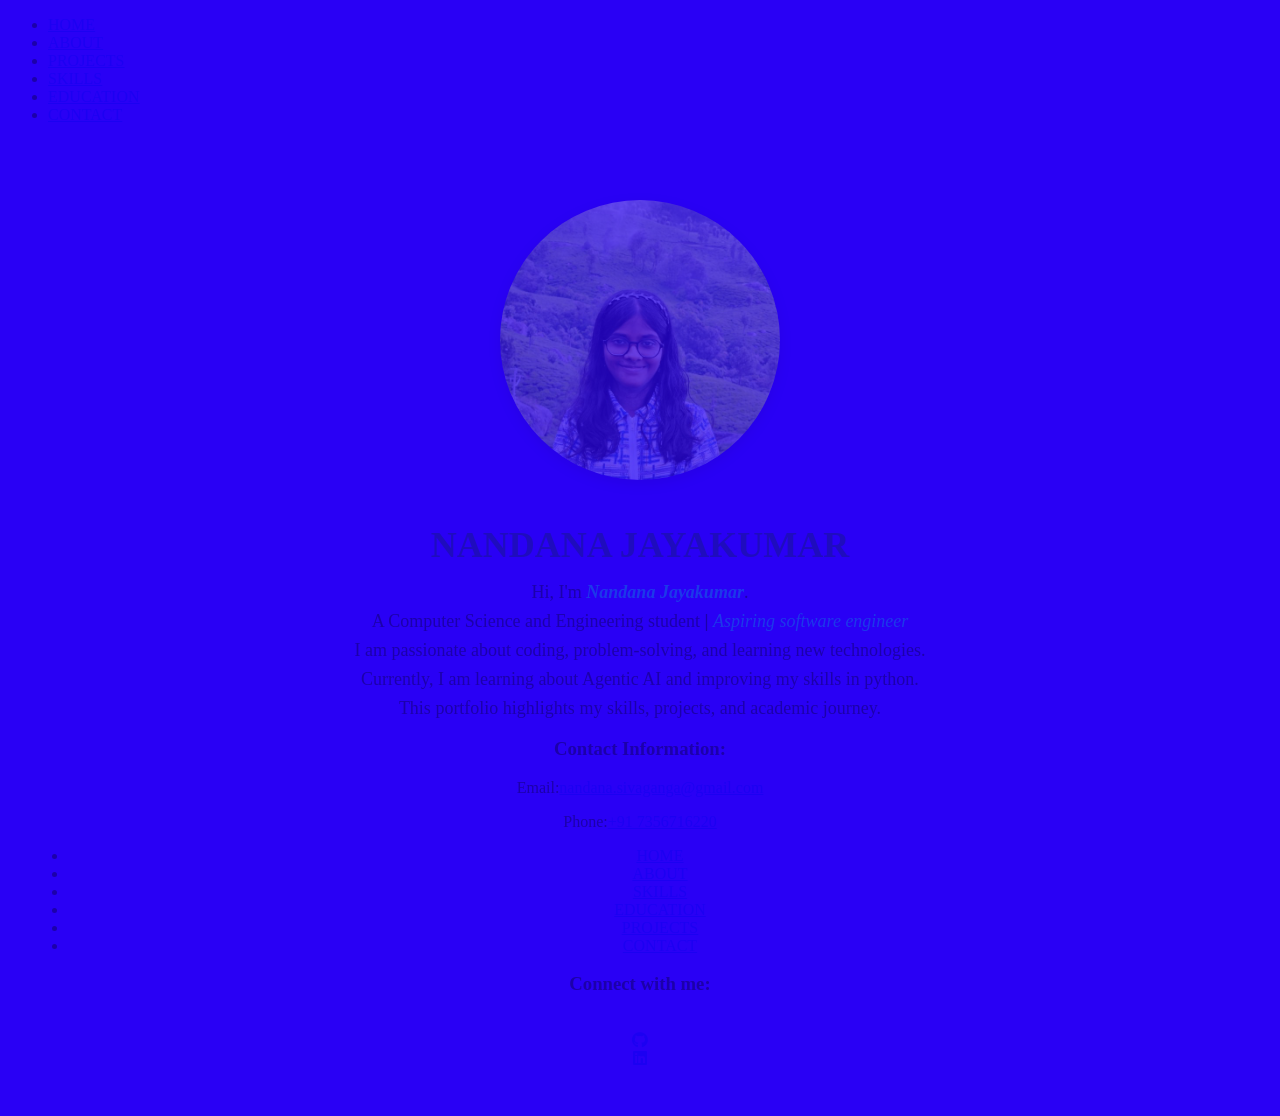
==== index.html @ 754a13fc "Add files via upload" ====
<!DOCTYPE html>
<html lang="en">
<head>
    <meta charset="UTF-8">
    <meta name="viewport" content="width=device-width, initial-scale=1.0">
    <title>PORTFOLIO</title>
    <link rel="stylesheet" href="mainindex.css">
    <link rel="stylesheet" href="https://cdnjs.cloudflare.com/ajax/libs/font-awesome/6.5.0/css/all.min.css">
    <link rel="stylesheet" href="main.css">
</head>
<body>
    <nav id="nav-bar">
        <ul id="navlist">
            <li><a href="index.html">HOME</a></li>
            <li><a href="about.html">ABOUT</a></li>
            <li><a href="project.html">PROJECTS</a></li>
            <li><a href="skills.html">SKILLS</a></li>
            <li><a href="edu.html">EDUCATION</a></li>
            <li><a href="contact.html">CONTACT</a></li>
        </ul>
    </nav>
    <div class="content1">
        <div class="intro">
            <div class="content2">
        <img src="images/biopic.png" alt="Nandana's Photo">
    </div>
    <div>
        <h1>NANDANA JAYAKUMAR</h1>
            <p>Hi, I'm <span id="s1">Nandana Jayakumar</span>.</p>
            <p>A Computer Science and Engineering student <b>|</b> <span>Aspiring software engineer</span></p>
            <p>I am passionate about coding, problem-solving, and learning new technologies. </p>
            <p>Currently, I am learning about Agentic AI and improving my skills in python.</p>
            <p>This portfolio highlights my skills, projects, and academic journey.</p>
        </div>
    </div>
     <footer>
        <div class="footer-content">
            <div class="footer-contact">
                <h3>Contact Information:</h3>
                <p>Email:<a href="mailto:nandana.sivaganga@gmail.com">nandana.sivaganga@gmail.com</a></p>
                <p>Phone:<a href="tel:+917356716220">+91 7356716220</a></p>
            </div>
            <div class="footer-nav">
                <ul id="footer-ul">
                    <li><a href="index.html">HOME</a></li>
                    <li><a href="about.html">ABOUT</a></li>
                    <li><a href="skills.html">SKILLS</a></li>
                    <li><a href="edu.html">EDUCATION</a></li>
                    <li><a href="project.html">PROJECTS</a></li>
                    <li><a href="contact.html">CONTACT</a></li>
                </ul>
            </div>
            <div class="footer-social">
                <h3>Connect with me:</h3>
                <br>
                <a href="https://github.com/Nand-J1" target="_blank"><i class="fa-brands fa-github"></i></a>
                <br>
                <a href="https://www.linkedin.com/in/nandana-jayakumar-baba163a3/"><i class="fa-brands fa-linkedin"></i></a>
            </div>

        </div>
    </footer>
</body>
</html>
---- mainindex.css ----
body{
    font-family: 'Times New Roman', Times, serif;
    background-color: #2900F5;
    opacity:0.3;
}
#navlist{
    
}
---- main.css ----
.content1 {
  text-align: center;
  padding: 40px 20px;
}

.intro h1 {
  font-size: 36px;
  color: #0a2a43;
  margin-bottom: 16px;
}

.intro p {
  font-size: 18px;
  margin: 8px 0;
}
#s1{
  font-weight:bold;
  font-style:none;
  font-family: 'Times New Roman', Times, serif;
}
.intro span {
  color: #00bcd4; 
  font-style: italic;
}

.content2 {
  display: flex;
  justify-content: center;
  padding: 20px;
}

.content2 img {
  width: 280px;
  height: auto;
  border-radius: 50%; 
  box-shadow: 0 4px 12px rgba(0,0,0,0.2); 
  transition: transform 0.3s ease;
}

.content2 img:hover {
  transform: scale(1.05); 
}
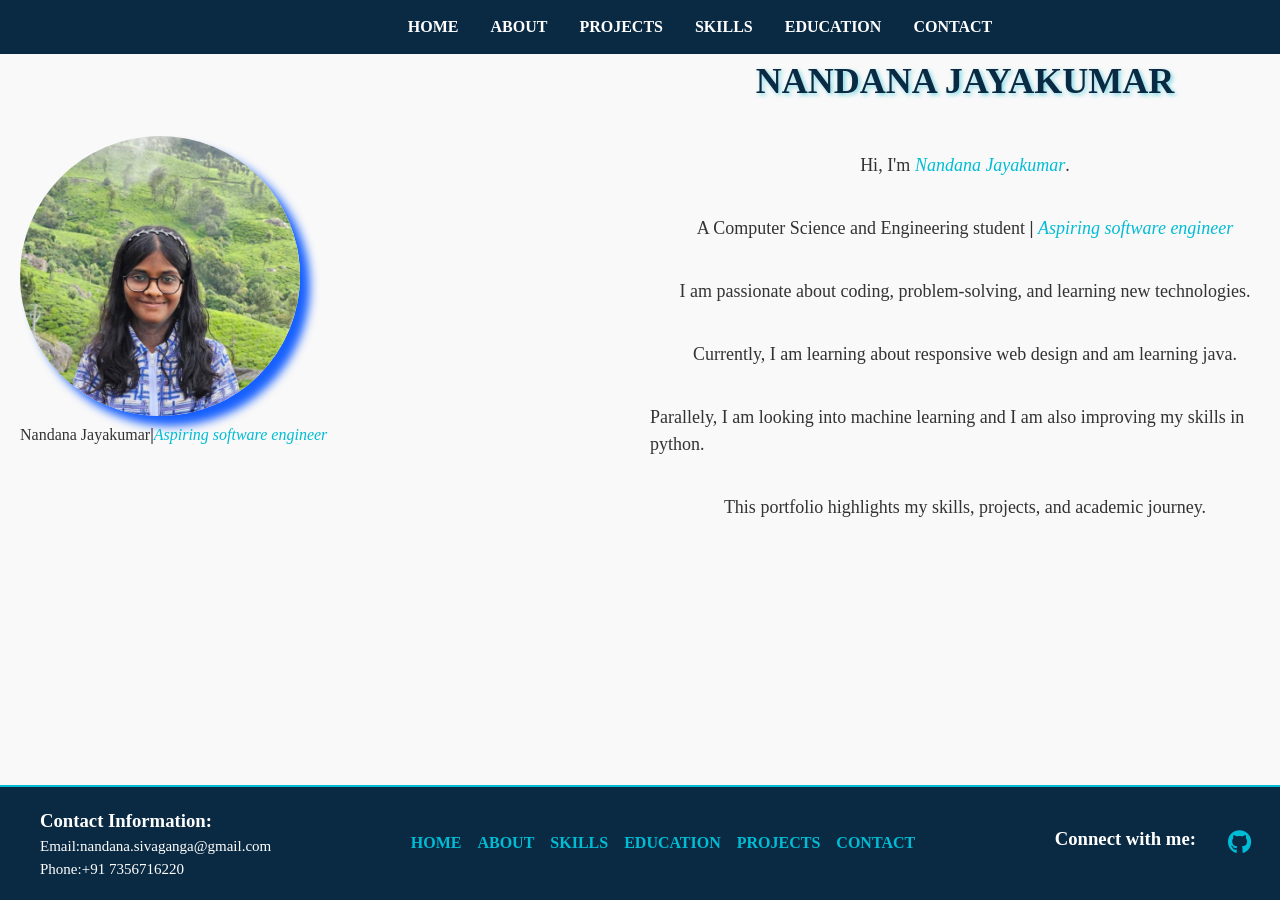
==== commit 195d67d6: "Add files via upload" ====
--- a/index.html
+++ b/index.html
@@ -4,7 +4,8 @@
     <meta charset="UTF-8">
     <meta name="viewport" content="width=device-width, initial-scale=1.0">
     <title>PORTFOLIO</title>
-    <link rel="stylesheet" href="mainindex.css">
+   
+    <link rel="stylesheet" href="index.css">
     <link rel="stylesheet" href="https://cdnjs.cloudflare.com/ajax/libs/font-awesome/6.5.0/css/all.min.css">
     <link rel="stylesheet" href="main.css">
 </head>
@@ -19,20 +20,26 @@
             <li><a href="contact.html">CONTACT</a></li>
         </ul>
     </nav>
-    <div class="content1">
-        <div class="intro">
-            <div class="content2">
-        <img src="images/biopic.png" alt="Nandana's Photo">
+    <main>
+        <div class="intro-main">
+            <div class="intro">
+                <div class="pic">
+                    <figure>
+                        <img src="images/biopic.png" alt="Nandana's Photo">
+                    <figcaption class="portfoliotext" id="portfolio-caption">Nandana Jayakumar<b>|</b><span>Aspiring software engineer</span></figcaption>
+                </figure>
+            </div>
+            <div class="intro" id="intro-text">
+                <h1>NANDANA JAYAKUMAR</h1>
+                <p>Hi, I'm <span id="sp-name">Nandana Jayakumar</span>.</p>
+                <p>A Computer Science and Engineering student <b>|</b> <span>Aspiring software engineer</span></p>
+                <p>I am passionate about coding, problem-solving, and learning new technologies. </p>
+                <p>Currently, I am learning about responsive web design and am learning java.</p>
+                 <p> Parallely, I am looking into machine learning and I am also improving my skills in python.</p>
+                <p>This portfolio highlights my skills, projects, and academic journey.</p>
+            </div>
     </div>
-    <div>
-        <h1>NANDANA JAYAKUMAR</h1>
-            <p>Hi, I'm <span id="s1">Nandana Jayakumar</span>.</p>
-            <p>A Computer Science and Engineering student <b>|</b> <span>Aspiring software engineer</span></p>
-            <p>I am passionate about coding, problem-solving, and learning new technologies. </p>
-            <p>Currently, I am learning about Agentic AI and improving my skills in python.</p>
-            <p>This portfolio highlights my skills, projects, and academic journey.</p>
-        </div>
-    </div>
+    </main>
      <footer>
         <div class="footer-content">
             <div class="footer-contact">
@@ -56,6 +63,7 @@
                 <a href="https://github.com/Nand-J1" target="_blank"><i class="fa-brands fa-github"></i></a>
                 <br>
                 <a href="https://www.linkedin.com/in/nandana-jayakumar-baba163a3/"><i class="fa-brands fa-linkedin"></i></a>
+                <br>
             </div>
 
         </div>
--- a/index.css
+++ b/index.css
@@ -0,0 +1,137 @@
+/*Common styling for navigation and footer*/
+*{
+    margin:0;
+    padding:0;
+}
+body{
+    font-family:'Times New Roman', Times, serif;
+    background-color:#f9f9f9;   
+    color:#333;
+    line-height:1.5;
+}
+html, body {
+  height: 100%;
+  display: flex;
+  flex-direction: column;
+}
+
+#nav-bar{
+    display: flex;
+    justify-content: space-evenly;
+    background-color: #0a2a43;
+    align-items: center;
+    padding: 15px 60px;
+    width: 100%;
+}
+#navlist{
+  list-style: none;
+  display: flex;
+  justify-content: right;
+  gap: 32px;
+
+}
+#navlist li a {
+  color: #fff;
+  text-decoration: none;
+  font-weight: bold;
+  transition: color 0.3s ease;
+}
+
+#navlist li a:hover {
+  color: #00bcd4;
+  transform: translateY(-6 px);
+}
+h1, h2 {
+  color: #0a2a43;
+  margin-bottom: 16px;
+}
+section {
+  padding:54px 32px;
+  max-width: 1000px;
+  margin: 0 auto;
+}
+main{flex:1;}
+
+footer {
+  background-color: #0a2a43; 
+  color: #fff;
+  padding: 20px 40px;
+  width:100%;
+  margin:auto;
+  border-top: 2px solid #00bcd4;
+}
+.footer-content {
+  display: flex;
+  justify-content: space-between;
+  align-items: center;
+  text-wrap: wrap;
+}
+.footer-contact p,.footer-contact a {
+  color: #fff;
+  text-decoration: none;
+  font-size: 15px;
+  
+}
+.footer-nav ul {
+  list-style: none;
+  display: flex;
+  gap: 16px;
+}
+
+.footer-nav ul li a {
+  color: #00bcd4; 
+  text-decoration: none;
+  font-weight: bold;
+}
+
+.footer-nav ul li a:hover {
+  color: #fff;
+}
+
+.footer-social {
+  display: flex;
+  gap: 16px;
+}
+
+.footer-social a {
+  color: #00bcd4;
+  font-size: 1.5rem;
+  transition: color 0.3s ease;
+}
+.footer-social a:hover {
+  color: #fff;
+}
+button, .btn {
+  background-color: #00bcd4;
+  color: #fff;
+  border: none;
+  padding: 0.7rem 1.2rem;
+  border-radius: 5px;
+  cursor: pointer;
+  transition: background 0.3s ease;
+}
+
+button:hover, .btn:hover {
+  background-color: #008c9e;
+}
+
+@media only screen and (max-width: 767px) {
+  nav ul {
+    flex-direction: column;
+    gap:8px;
+  }
+
+  section {
+    padding: 32px 16px;
+  }
+  .footer-content {
+    flex-direction: column;
+    text-align: center;
+    gap: 16px;
+  }
+
+  .footer-nav ul {
+    flex-direction: column;
+    gap:8px;
+  }
+}
--- a/main.css
+++ b/main.css
@@ -2,11 +2,12 @@
   text-align: center;
   padding: 40px 20px;
 }
-
 .intro h1 {
   font-size: 36px;
   color: #0a2a43;
   margin-bottom: 16px;
+  text-align:center;
+  text-shadow: 2px 2px 4px rgba(0, 188, 212, 0.5);
 }
 
 .intro p {
@@ -23,21 +24,45 @@
   font-style: italic;
 }
 
-.content2 {
+.pic{
   display: flex;
+  flex-direction: column;
   justify-content: center;
   padding: 20px;
 }
 
-.content2 img {
+.pic img {
   width: 280px;
   height: auto;
   border-radius: 50%; 
-  box-shadow: 0 4px 12px rgba(0,0,0,0.2); 
+  box-shadow: 10px 10px 10px rgba(9, 87, 255, 0.945); 
   transition: transform 0.3s ease;
 }
 
-.content2 img:hover {
+.pic img:hover {
   transform: scale(1.05); 
 }
+#intro-text{
+  justify-content: right;
+  display:flex;
+  flex-direction:column;
+}
 
+@media only screen and (min-width:768px){
+  .intro{
+  display:grid;
+  grid-template-areas:"picture text1";
+  grid-template-columns: 1fr 1fr;
+  grid-gap:20px;
+  align-items:center
+
+  }
+  .pic{
+    grid-area:picture;
+    justify-content: left;
+  }
+  #intro-text{
+    grid-area:text1;
+    
+  }
+}
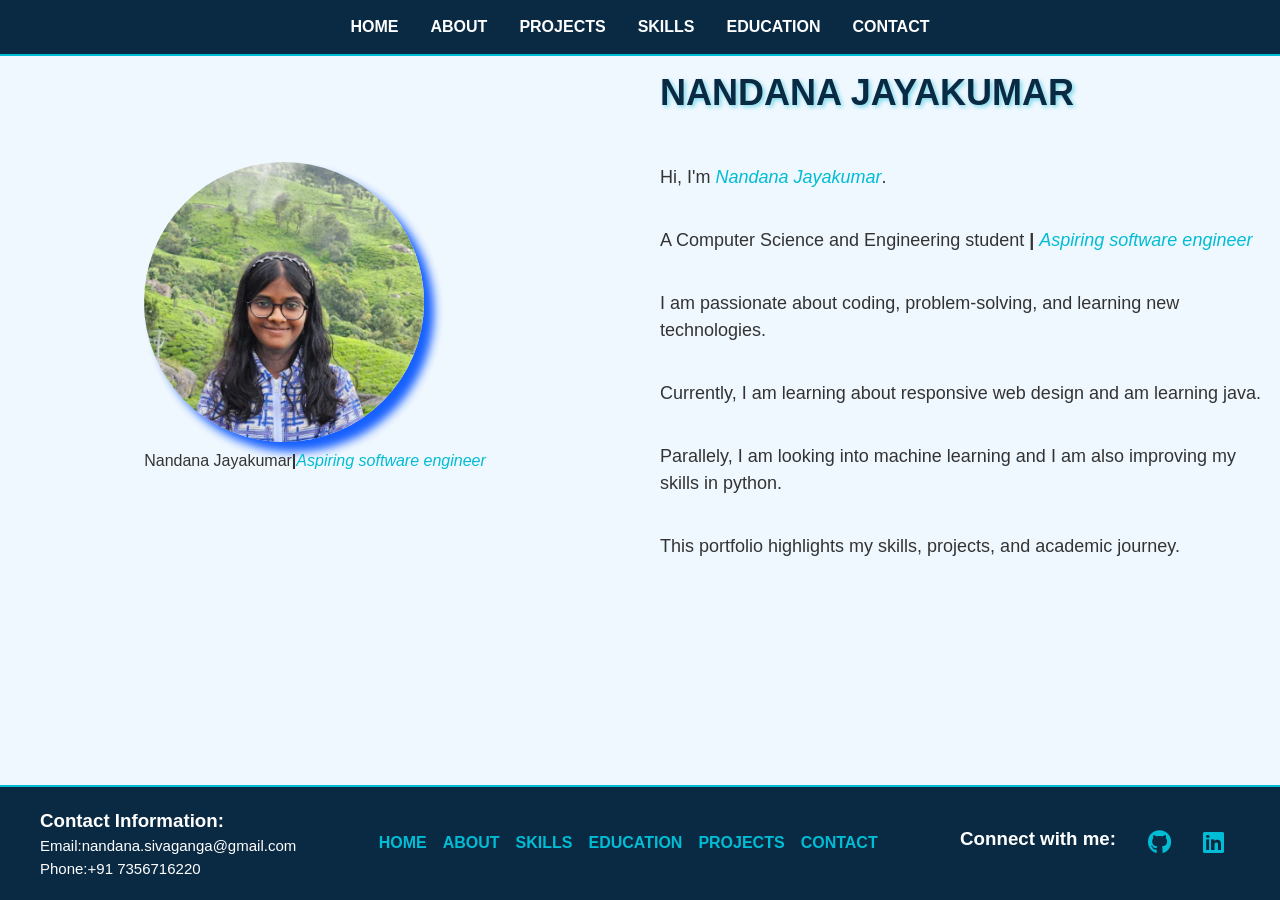
==== commit 7fe4ee5c: "Add files via upload I made some changes in CSS part." ====
--- a/index.html
+++ b/index.html
@@ -11,6 +11,10 @@
 </head>
 <body>
     <nav id="nav-bar">
+        <input type="checkbox" id="menu-toggle">
+        <label for="menu-toggle" class="menu-icon">
+            <i class="fa-solid fa-bars"></i>
+        </label>
         <ul id="navlist">
             <li><a href="index.html">HOME</a></li>
             <li><a href="about.html">ABOUT</a></li>
@@ -25,7 +29,7 @@
             <div class="intro">
                 <div class="pic">
                     <figure>
-                        <img src="images/biopic.png" alt="Nandana's Photo">
+                        <img src="biopic.png" alt="Nandana's Photo">
                     <figcaption class="portfoliotext" id="portfolio-caption">Nandana Jayakumar<b>|</b><span>Aspiring software engineer</span></figcaption>
                 </figure>
             </div>
--- a/index.css
+++ b/index.css
@@ -2,10 +2,11 @@
 *{
     margin:0;
     padding:0;
+    box-sizing: border-box;
 }
 body{
-    font-family:'Times New Roman', Times, serif;
-    background-color:#f9f9f9;   
+    font-family:'Segoe UI', Tahoma, Geneva, Verdana, sans-serif;
+    background-color:aliceblue;   
     color:#333;
     line-height:1.5;
 }
@@ -13,6 +14,16 @@
   height: 100%;
   display: flex;
   flex-direction: column;
+}
+#menu-toggle{
+  display:none;
+}
+
+.menu-icon{
+  display:none;
+  font-size:24px;
+  color:white;
+  cursor:pointer;
 }
 
 #nav-bar{
@@ -22,6 +33,8 @@
     align-items: center;
     padding: 15px 60px;
     width: 100%;
+    margin:0 0 0 0;
+    border-bottom: 2px solid #00bcd4;
 }
 #navlist{
   list-style: none;
@@ -38,18 +51,16 @@
 }
 
 #navlist li a:hover {
-  color: #00bcd4;
-  transform: translateY(-6 px);
+  color: cyan;
+  display:inline-block;
+  transform: translateY(-6px);
+  transition:transform 0.3s;
 }
 h1, h2 {
   color: #0a2a43;
   margin-bottom: 16px;
 }
-section {
-  padding:54px 32px;
-  max-width: 1000px;
-  margin: 0 auto;
-}
+
 main{flex:1;}
 
 footer {
@@ -57,7 +68,7 @@
   color: #fff;
   padding: 20px 40px;
   width:100%;
-  margin:auto;
+  margin:0;
   border-top: 2px solid #00bcd4;
 }
 .footer-content {
@@ -101,6 +112,7 @@
 .footer-social a:hover {
   color: #fff;
 }
+
 button, .btn {
   background-color: #00bcd4;
   color: #fff;
@@ -116,14 +128,42 @@
 }
 
 @media only screen and (max-width: 767px) {
-  nav ul {
-    flex-direction: column;
-    gap:8px;
+  /*attempting hamburger-menu*/
+  #nav-bar{
+    flex-direction:column;
+    align-items:center;
+    padding:15px 20px;
   }
-
+  #nav-list{
+    flex-direction:column;
+    align-items:center;
+    width:100%;
+    display:none;
+    background-color:#0a2a43;
+    margin-top:10px;
+  }
+  #navlist{
+    flex-direction:column;
+    width:100%;
+    background-color: #0a2a43;
+    margin-top:10px;
+    align-items:center;
+  }
+  #navlist li{
+    padding:10px 0;
+    width:100%;
+    text-align:center;
+  }
+  .menu-icon{
+    display:block;
+  }
+  #menu-toggle:checked ~ #navlist{
+    display:flex;
+  }
   section {
     padding: 32px 16px;
   }
+ 
   .footer-content {
     flex-direction: column;
     text-align: center;
--- a/main.css
+++ b/main.css
@@ -59,10 +59,11 @@
   }
   .pic{
     grid-area:picture;
-    justify-content: left;
+    align-items:center;
   }
   #intro-text{
     grid-area:text1;
-    
+    align-items:flex-start;
+    padding:10px;
   }
 }
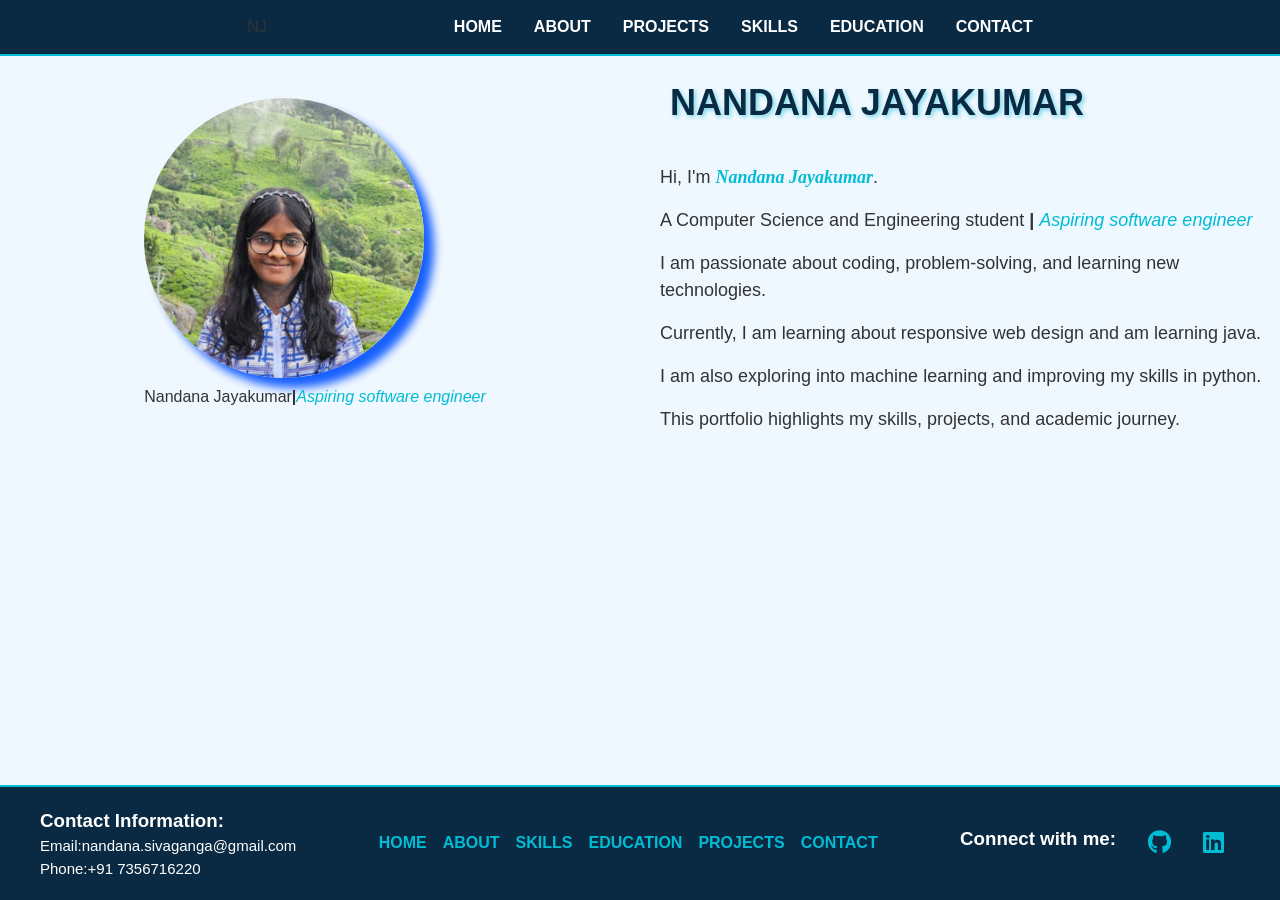
==== commit 1e44d273: "Add files via upload" ====
--- a/index.html
+++ b/index.html
@@ -11,6 +11,7 @@
 </head>
 <body>
     <nav id="nav-bar">
+        <div class="logo">NJ</div>
         <input type="checkbox" id="menu-toggle">
         <label for="menu-toggle" class="menu-icon">
             <i class="fa-solid fa-bars"></i>
@@ -26,23 +27,22 @@
     </nav>
     <main>
         <div class="intro-main">
-            <div class="intro">
-                <div class="pic">
-                    <figure>
-                        <img src="biopic.png" alt="Nandana's Photo">
+            <div class="pic">
+                <figure>
+                    <img src="biopic.png" alt="Nandana's Photo">
                     <figcaption class="portfoliotext" id="portfolio-caption">Nandana Jayakumar<b>|</b><span>Aspiring software engineer</span></figcaption>
                 </figure>
             </div>
-            <div class="intro" id="intro-text">
+            <div id="intro-text">
                 <h1>NANDANA JAYAKUMAR</h1>
                 <p>Hi, I'm <span id="sp-name">Nandana Jayakumar</span>.</p>
                 <p>A Computer Science and Engineering student <b>|</b> <span>Aspiring software engineer</span></p>
                 <p>I am passionate about coding, problem-solving, and learning new technologies. </p>
                 <p>Currently, I am learning about responsive web design and am learning java.</p>
-                 <p> Parallely, I am looking into machine learning and I am also improving my skills in python.</p>
+                <p>I am also exploring into machine learning and improving my skills in python.</p>
                 <p>This portfolio highlights my skills, projects, and academic journey.</p>
             </div>
-    </div>
+        </div>
     </main>
      <footer>
         <div class="footer-content">
--- a/index.css
+++ b/index.css
@@ -15,6 +15,9 @@
   display: flex;
   flex-direction: column;
 }
+html{
+  scroll-behavior:smooth;
+}
 #menu-toggle{
   display:none;
 }
@@ -24,6 +27,8 @@
   font-size:24px;
   color:white;
   cursor:pointer;
+  gap:6px;
+  z-index:1001;
 }
 
 #nav-bar{
@@ -47,7 +52,8 @@
   color: #fff;
   text-decoration: none;
   font-weight: bold;
-  transition: color 0.3s ease;
+  transition: all 0.3s ease;
+
 }
 
 #navlist li a:hover {
@@ -56,9 +62,11 @@
   transform: translateY(-6px);
   transition:transform 0.3s;
 }
-h1, h2 {
+h1{
   color: #0a2a43;
   margin-bottom: 16px;
+  padding:10px;
+  text-shadow:2px 2px 2px cyan;
 }
 
 main{flex:1;}
@@ -75,7 +83,7 @@
   display: flex;
   justify-content: space-between;
   align-items: center;
-  text-wrap: wrap;
+  flex-wrap: wrap;
 }
 .footer-contact p,.footer-contact a {
   color: #fff;
@@ -128,26 +136,23 @@
 }
 
 @media only screen and (max-width: 767px) {
-  /*attempting hamburger-menu*/
+  /*hamburger menu for mobile*/
   #nav-bar{
     flex-direction:column;
-    align-items:center;
+    align-items:flex-start;
     padding:15px 20px;
   }
-  #nav-list{
+  #navlist{
     flex-direction:column;
     align-items:center;
     width:100%;
-    display:none;
     background-color:#0a2a43;
     margin-top:10px;
-  }
-  #navlist{
-    flex-direction:column;
-    width:100%;
-    background-color: #0a2a43;
-    margin-top:10px;
-    align-items:center;
+    max-height:0;
+    overflow:hidden;
+    opacity:0;
+    transform:translateY(-10px);
+    transition:all 0.4s ease;
   }
   #navlist li{
     padding:10px 0;
@@ -159,11 +164,12 @@
   }
   #menu-toggle:checked ~ #navlist{
     display:flex;
+    opacity:1;
+    max-height:300px;
+    transform:translateY(0);
+
   }
-  section {
-    padding: 32px 16px;
-  }
- 
+
   .footer-content {
     flex-direction: column;
     text-align: center;
--- a/main.css
+++ b/main.css
@@ -2,7 +2,7 @@
   text-align: center;
   padding: 40px 20px;
 }
-.intro h1 {
+.intro-main h1 {
   font-size: 36px;
   color: #0a2a43;
   margin-bottom: 16px;
@@ -10,16 +10,16 @@
   text-shadow: 2px 2px 4px rgba(0, 188, 212, 0.5);
 }
 
-.intro p {
+.intro-main p {
   font-size: 18px;
   margin: 8px 0;
 }
-#s1{
+#sp-name{
   font-weight:bold;
   font-style:none;
   font-family: 'Times New Roman', Times, serif;
 }
-.intro span {
+.intro-main span {
   color: #00bcd4; 
   font-style: italic;
 }
@@ -49,12 +49,12 @@
 }
 
 @media only screen and (min-width:768px){
-  .intro{
-  display:grid;
-  grid-template-areas:"picture text1";
-  grid-template-columns: 1fr 1fr;
-  grid-gap:20px;
-  align-items:center
+  .intro-main{
+    display:grid;
+    grid-template-areas:"picture text1";
+    grid-template-columns: 1fr 1fr;
+    grid-gap:20px;
+    align-items:center
 
   }
   .pic{
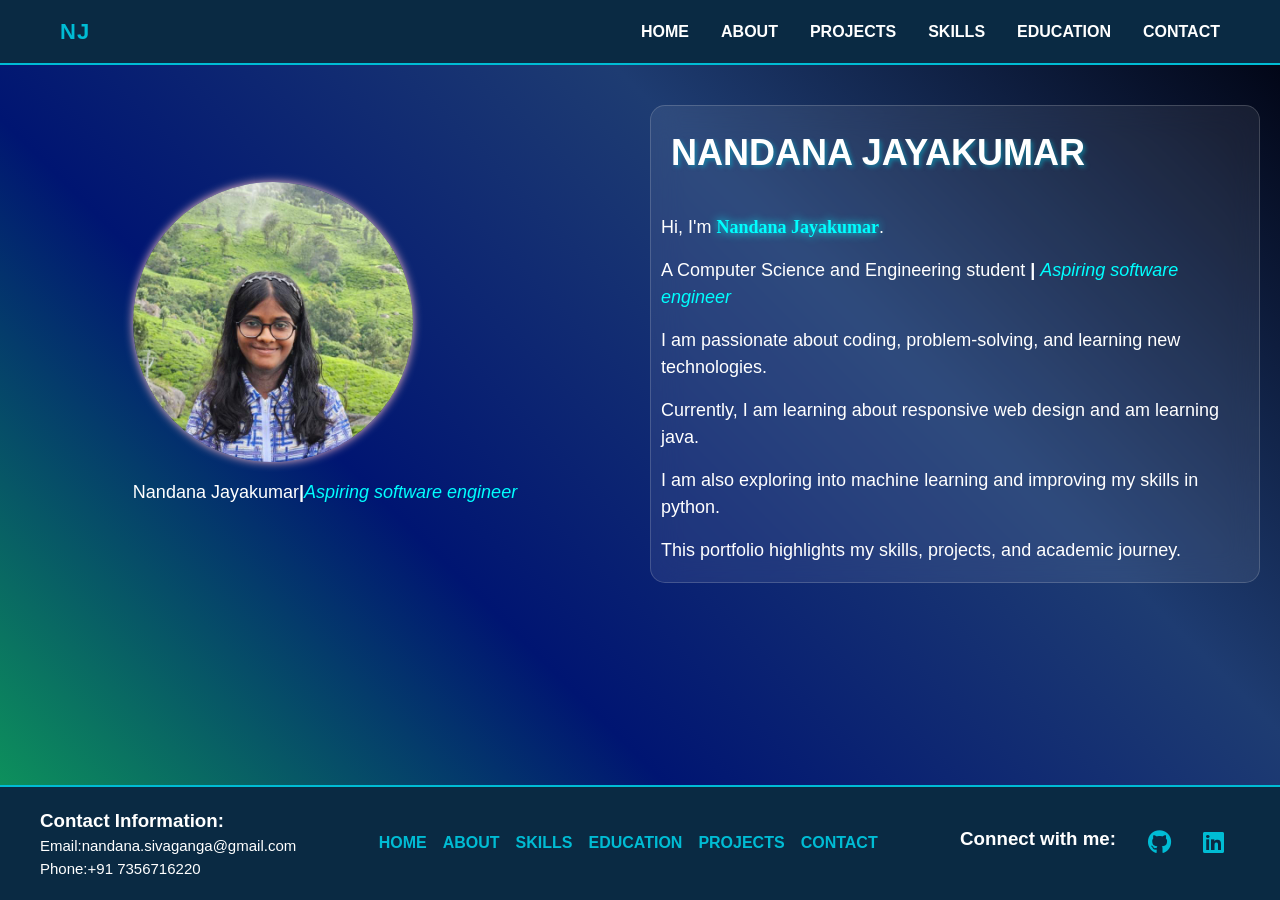
==== commit 2f92c1f0: "Add files via upload" ====
--- a/index.html
+++ b/index.html
@@ -11,13 +11,15 @@
 </head>
 <body>
     <nav id="nav-bar">
+        <div class="nav-mobile">
         <div class="logo">NJ</div>
+            <label for="menu-toggle" class="menu-icon">
+                <i class="fa-solid fa-bars"></i>
+            </label>
+        </div>
         <input type="checkbox" id="menu-toggle">
-        <label for="menu-toggle" class="menu-icon">
-            <i class="fa-solid fa-bars"></i>
-        </label>
         <ul id="navlist">
-            <li><a href="index.html">HOME</a></li>
+            <li><a href="index.html" class="active">HOME</a></li>
             <li><a href="about.html">ABOUT</a></li>
             <li><a href="project.html">PROJECTS</a></li>
             <li><a href="skills.html">SKILLS</a></li>
--- a/index.css
+++ b/index.css
@@ -5,11 +5,10 @@
     box-sizing: border-box;
 }
 body{
-    font-family:'Segoe UI', Tahoma, Geneva, Verdana, sans-serif;
-    background-color:aliceblue;   
-    color:#333;
-    line-height:1.5;
-}
+  font-family:'Segoe UI', Tahoma, Geneva, Verdana, sans-serif;
+  line-height:1.5;
+}
+   
 html, body {
   height: 100%;
   display: flex;
@@ -30,20 +29,27 @@
   gap:6px;
   z-index:1001;
 }
-
+.logo{
+  color:#00bcd4;
+  font-weight:700;
+  font-size:22px;
+  letter-spacing:1px;
+}
 #nav-bar{
     display: flex;
-    justify-content: space-evenly;
-    background-color: #0a2a43;
+    justify-content: space-between;
+    background: #0a2a43;
     align-items: center;
     padding: 15px 60px;
     width: 100%;
     margin:0 0 0 0;
     border-bottom: 2px solid #00bcd4;
+    backdrop-filter: blur(10px);
 }
 #navlist{
   list-style: none;
   display: flex;
+  margin-left:auto;
   justify-content: right;
   gap: 32px;
 
@@ -53,7 +59,18 @@
   text-decoration: none;
   font-weight: bold;
   transition: all 0.3s ease;
-
+  position:relative;
+
+}
+#navlist li a::after{
+  content:"";
+  position: relative;
+  width: 0%;
+  height:2px;
+  bottom:-5px;
+  left:0;
+  background:white;
+  transition:0.3s;
 }
 
 #navlist li a:hover {
@@ -62,6 +79,9 @@
   transform: translateY(-6px);
   transition:transform 0.3s;
 }
+#navlist li a:hover ::after{
+  width:100%;
+}
 h1{
   color: #0a2a43;
   margin-bottom: 16px;
@@ -134,13 +154,23 @@
 button:hover, .btn:hover {
   background-color: #008c9e;
 }
+.active {
+  color:#00bcd4;
+}
 
 @media only screen and (max-width: 767px) {
   /*hamburger menu for mobile*/
   #nav-bar{
-    flex-direction:column;
-    align-items:flex-start;
+    flex-direction: column;
+    align-items:stretch;
+    justify-content:space-between;
     padding:15px 20px;
+  }
+  .nav-mobile{
+    width:100%;
+    display:flex;
+    justify-content: space-between;
+    align-items: center;
   }
   #navlist{
     flex-direction:column;
@@ -154,21 +184,40 @@
     transform:translateY(-10px);
     transition:all 0.4s ease;
   }
+  #navlist ul{
+    display:flex;
+    justify-content: center;
+    flex-wrap:wrap;
+    gap:20px;
+  }
   #navlist li{
     padding:10px 0;
     width:100%;
     text-align:center;
-  }
+    opacity:0;
+    transform:translateY(10px);
+    transition:0.3s;
+  }
+  .menu-icon{
+    margin-left:auto;
+    font-size:26px;
+  }
+  #menu-toggle:checked ~ #navlist li{ 
+    opacity:1;
+    transform:translateY(0);
+    }
   .menu-icon{
     display:block;
   }
+
   #menu-toggle:checked ~ #navlist{
     display:flex;
     opacity:1;
-    max-height:300px;
+    max-height:100vh;
     transform:translateY(0);
 
   }
+
 
   .footer-content {
     flex-direction: column;
--- a/main.css
+++ b/main.css
@@ -1,10 +1,41 @@
+main{
+  background: linear-gradient(45deg, 
+    #0d905c,
+    #001572,   /* near black */
+    #1e3c72,   /* deep blue */
+    #020617    /* back to dark */);
+    color:white;
+}
+
 .content1 {
   text-align: center;
   padding: 40px 20px;
 }
+.intro-main{
+  animation:fadeUp 1s ease;
+}
+#intro-text{
+  color:white;
+  background: rgba(255, 255, 255, 0.08);
+  backdrop-filter:blur(15px);
+  border-radius:15px;
+  padding:25px; 
+  box-shadow: 0 10px 25 px rgba(0,0,0,0.2);
+  border:1px solid rgba(225,225,225,0.2);
+}
+
+@keyframes fadeUp {
+  from{
+    opacity: 0;
+    transform: translateY(40px);
+  }to{
+    opacity:1;
+    transform: translateY(0);
+  }
+}
 .intro-main h1 {
   font-size: 36px;
-  color: #0a2a43;
+  color: white;
   margin-bottom: 16px;
   text-align:center;
   text-shadow: 2px 2px 4px rgba(0, 188, 212, 0.5);
@@ -16,11 +47,13 @@
 }
 #sp-name{
   font-weight:bold;
-  font-style:none;
+  font-style:normal;
   font-family: 'Times New Roman', Times, serif;
+  color:cyan;
+  text-shadow:0 0 10px cyan;
 }
 .intro-main span {
-  color: #00bcd4; 
+  color: cyan; 
   font-style: italic;
 }
 
@@ -28,6 +61,7 @@
   display: flex;
   flex-direction: column;
   justify-content: center;
+  align-items: center;
   padding: 20px;
 }
 
@@ -35,26 +69,34 @@
   width: 280px;
   height: auto;
   border-radius: 50%; 
-  box-shadow: 10px 10px 10px rgba(9, 87, 255, 0.945); 
+  box-shadow: 0 0 10px pink; 
   transition: transform 0.3s ease;
 }
 
-.pic img:hover {
+.pic img:hover, #intro-text:hover{
   transform: scale(1.05); 
+  box-shadow: 0 0 25px cyan;
+  transition: all 0.4s ease;
 }
 #intro-text{
   justify-content: right;
   display:flex;
   flex-direction:column;
 }
-
+.portfoliotext{
+  margin-top:10px;
+  color:white;
+  text-align:center;
+  font-size:18px;
+}
 @media only screen and (min-width:768px){
   .intro-main{
     display:grid;
     grid-template-areas:"picture text1";
     grid-template-columns: 1fr 1fr;
     grid-gap:20px;
-    align-items:center
+    align-items:center;
+    padding:40px 20px;
 
   }
   .pic{
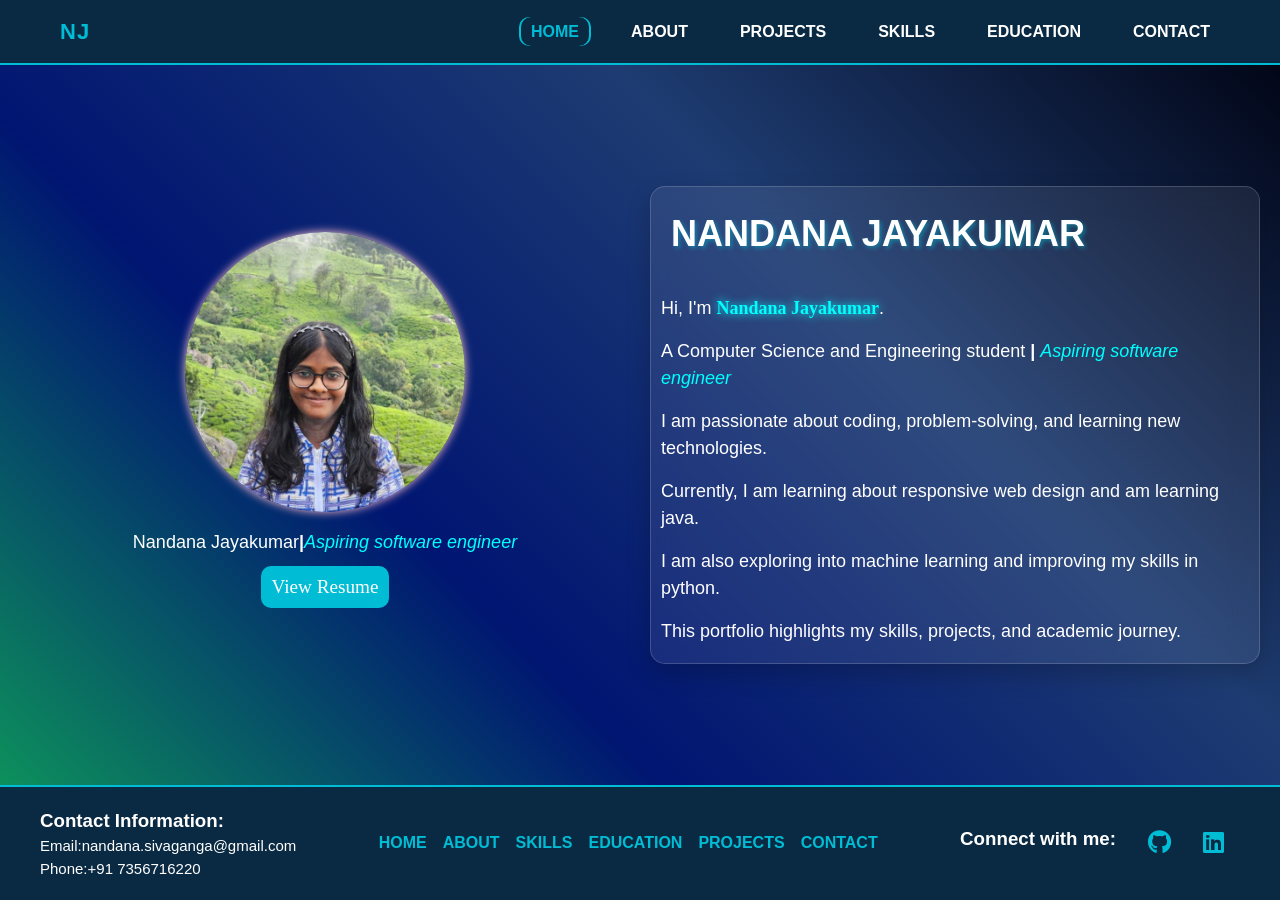
==== commit ae862083: "Add files via upload" ====
--- a/index.html
+++ b/index.html
@@ -29,12 +29,6 @@
     </nav>
     <main>
         <div class="intro-main">
-            <div class="pic">
-                <figure>
-                    <img src="biopic.png" alt="Nandana's Photo">
-                    <figcaption class="portfoliotext" id="portfolio-caption">Nandana Jayakumar<b>|</b><span>Aspiring software engineer</span></figcaption>
-                </figure>
-            </div>
             <div id="intro-text">
                 <h1>NANDANA JAYAKUMAR</h1>
                 <p>Hi, I'm <span id="sp-name">Nandana Jayakumar</span>.</p>
@@ -43,6 +37,13 @@
                 <p>Currently, I am learning about responsive web design and am learning java.</p>
                 <p>I am also exploring into machine learning and improving my skills in python.</p>
                 <p>This portfolio highlights my skills, projects, and academic journey.</p>
+            </div>
+             <div class="pic">
+                <figure>
+                    <a href="biopic.png" target="_blank"><img src="biopic.png" alt="Nandana's Photo"></a>
+                    <figcaption class="portfoliotext" id="portfolio-caption">Nandana Jayakumar<b>|</b><span>Aspiring software engineer</span></figcaption>
+                    <a href="https://nand-j1.github.io/resume/" target="_blank"><button type="submit">View Resume</button></a>
+                </figure>
             </div>
         </div>
     </main>
--- a/index.css
+++ b/index.css
@@ -60,11 +60,14 @@
   font-weight: bold;
   transition: all 0.3s ease;
   position:relative;
+  padding:6px 10px;
+  border-radius:10px;
+  transition: all 0.3s ease;
 
 }
 #navlist li a::after{
   content:"";
-  position: relative;
+  position: absolute;
   width: 0%;
   height:2px;
   bottom:-5px;
@@ -73,13 +76,18 @@
   transition:0.3s;
 }
 
-#navlist li a:hover {
+#navlist li a:hover{
   color: cyan;
   display:inline-block;
   transform: translateY(-6px);
   transition:transform 0.3s;
 }
-#navlist li a:hover ::after{
+#navlist li a.active {
+  color:#00bcd4;
+  box-shadow: -2px 0 0 #00bcd4,2px 0 0 #00bcd4; 
+}
+
+#navlist li a:hover::after{
   width:100%;
 }
 h1{
@@ -153,9 +161,6 @@
 
 button:hover, .btn:hover {
   background-color: #008c9e;
-}
-.active {
-  color:#00bcd4;
 }
 
 @media only screen and (max-width: 767px) {
--- a/main.css
+++ b/main.css
@@ -1,10 +1,13 @@
 main{
   background: linear-gradient(45deg, 
     #0d905c,
-    #001572,   /* near black */
-    #1e3c72,   /* deep blue */
-    #020617    /* back to dark */);
+    #001572,  
+    #1e3c72,   
+    #020617 );
     color:white;
+    display:flex;
+    justify-content: center;
+    align-items: center;
 }
 
 .content1 {
@@ -13,6 +16,9 @@
 }
 .intro-main{
   animation:fadeUp 1s ease;
+  display:flex;
+  flex-direction: column;
+  align-items: center;
 }
 #intro-text{
   color:white;
@@ -20,10 +26,10 @@
   backdrop-filter:blur(15px);
   border-radius:15px;
   padding:25px; 
-  box-shadow: 0 10px 25 px rgba(0,0,0,0.2);
+  box-shadow: 0 10px 25px rgba(0,0,0,0.2);
   border:1px solid rgba(225,225,225,0.2);
-}
-
+  display:flex;
+  flex-direction:column;}
 @keyframes fadeUp {
   from{
     opacity: 0;
@@ -52,6 +58,15 @@
   color:cyan;
   text-shadow:0 0 10px cyan;
 }
+button{
+  display:inline-block;
+  text-align:center;
+  border-radius: 10px;
+  box-sizing:border-box;
+  padding:10px;
+  font-family: cursive;
+  font-size:larger;
+  margin:10px;}
 .intro-main span {
   color: cyan; 
   font-style: italic;
@@ -78,16 +93,18 @@
   box-shadow: 0 0 25px cyan;
   transition: all 0.4s ease;
 }
-#intro-text{
-  justify-content: right;
-  display:flex;
-  flex-direction:column;
-}
+
 .portfoliotext{
   margin-top:10px;
   color:white;
   text-align:center;
   font-size:18px;
+}
+.pic figure{
+  display:flex;
+  flex-direction: column;
+  align-items:center;
+
 }
 @media only screen and (min-width:768px){
   .intro-main{
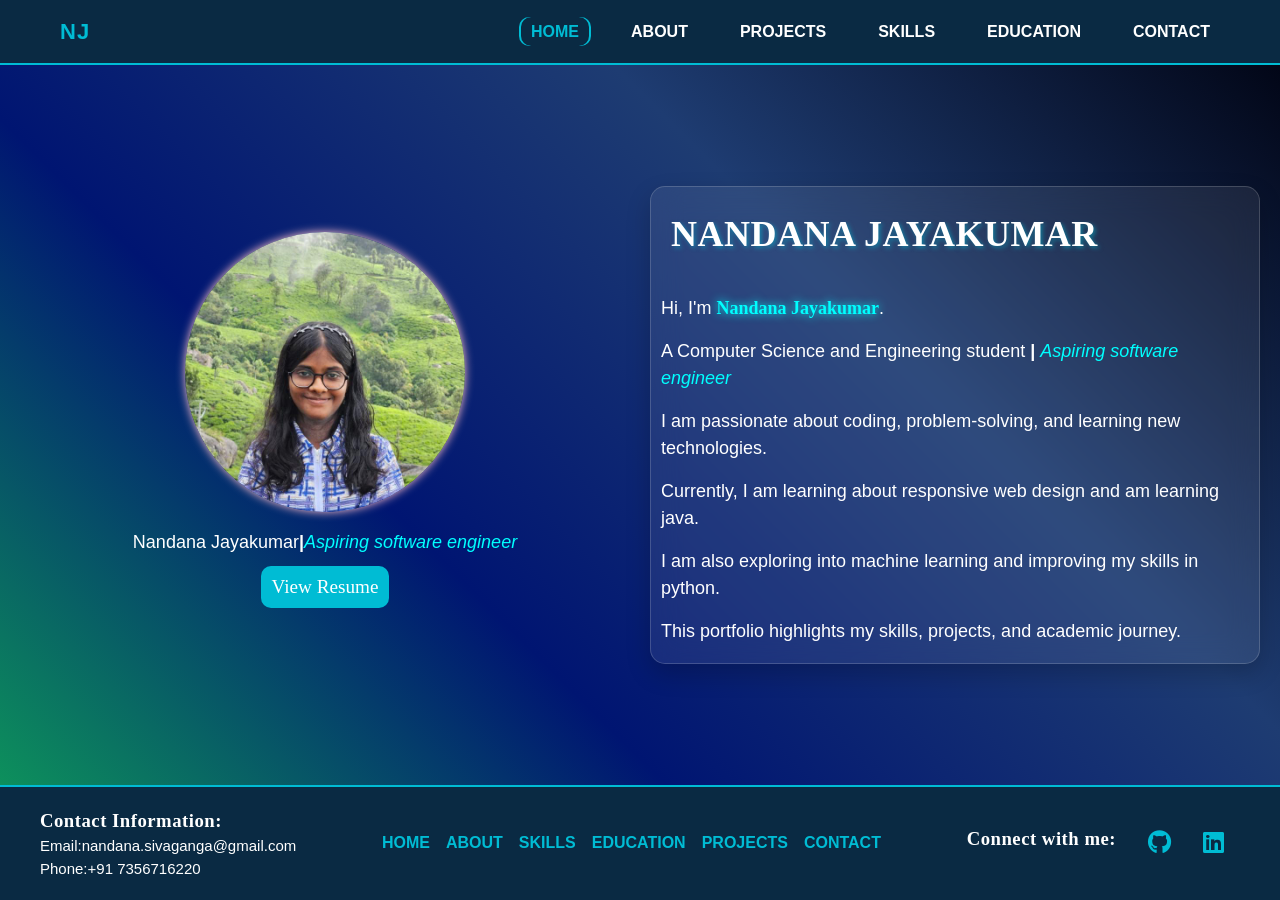
==== commit e65e09f7: "Add files via upload" ====
--- a/index.html
+++ b/index.html
@@ -19,8 +19,8 @@
         </div>
         <input type="checkbox" id="menu-toggle">
         <ul id="navlist">
-            <li><a href="index.html" class="active">HOME</a></li>
-            <li><a href="about.html">ABOUT</a></li>
+            <li><a href="index.html" class="active accent">HOME</a></li>
+            <li><a href="about.html" class="accent">ABOUT</a></li>
             <li><a href="project.html">PROJECTS</a></li>
             <li><a href="skills.html">SKILLS</a></li>
             <li><a href="edu.html">EDUCATION</a></li>
--- a/index.css
+++ b/index.css
@@ -1,14 +1,18 @@
 /*Common styling for navigation and footer*/
+
+/*importing google fonts */
+@import url('https://fonts.googleapis.com/css2?family=Inter:wght@400;500;700&family=Montserrat:wght@600;700&display=swap');
+
 *{
     margin:0;
     padding:0;
     box-sizing: border-box;
 }
+
 body{
-  font-family:'Segoe UI', Tahoma, Geneva, Verdana, sans-serif;
+  font-family: 'Poppins', sans-serif;
   line-height:1.5;
-}
-   
+}  
 html, body {
   height: 100%;
   display: flex;
@@ -58,7 +62,6 @@
   color: #fff;
   text-decoration: none;
   font-weight: bold;
-  transition: all 0.3s ease;
   position:relative;
   padding:6px 10px;
   border-radius:10px;
@@ -90,15 +93,27 @@
 #navlist li a:hover::after{
   width:100%;
 }
+h1,h2,h3{
+  font-family: 'Playfair Display', serif;
+  letter-spacing: 0.5px;
+}
 h1{
-  color: #0a2a43;
+  color: #e8eef2;
   margin-bottom: 16px;
+  font-size: 38px;
+  font-weight: 600;
   padding:10px;
-  text-shadow:2px 2px 2px cyan;
-}
-
+  text-shadow:2px 2px 4px rgba(0, 188, 212, 0.5);
+}
+h2{
+  color:white;
+  font-size: 24px;
+  font-weight: 600;
+}
 main{flex:1;}
-
+p{
+  color:white;
+}
 footer {
   background-color: #0a2a43; 
   color: #fff;
@@ -163,7 +178,7 @@
   background-color: #008c9e;
 }
 
-@media only screen and (max-width: 767px) {
+@media only screen and (max-width: 900px) {
   /*hamburger menu for mobile*/
   #nav-bar{
     flex-direction: column;
@@ -189,12 +204,6 @@
     transform:translateY(-10px);
     transition:all 0.4s ease;
   }
-  #navlist ul{
-    display:flex;
-    justify-content: center;
-    flex-wrap:wrap;
-    gap:20px;
-  }
   #navlist li{
     padding:10px 0;
     width:100%;
@@ -222,8 +231,6 @@
     transform:translateY(0);
 
   }
-
-
   .footer-content {
     flex-direction: column;
     text-align: center;
@@ -235,3 +242,8 @@
     gap:8px;
   }
 }
+@media (max-width:768px){
+  main {
+    padding: 30px 5%;
+    gap: 20px; }
+}
--- a/main.css
+++ b/main.css
@@ -1,13 +1,9 @@
 main{
-  background: linear-gradient(45deg, 
-    #0d905c,
-    #001572,  
-    #1e3c72,   
-    #020617 );
-    color:white;
-    display:flex;
-    justify-content: center;
-    align-items: center;
+  background: linear-gradient(45deg,#0d905c,#001572,#1e3c72,#020617 );
+  color:white;
+  display:flex;
+  justify-content: center;
+  align-items: center;
 }
 
 .content1 {
@@ -20,6 +16,15 @@
   flex-direction: column;
   align-items: center;
 }
+@keyframes fadeUp {
+  from{
+    opacity: 0;
+    transform: translateY(40px);
+  }to{
+    opacity:1;
+    transform: translateY(0);
+  }
+}
 #intro-text{
   color:white;
   background: rgba(255, 255, 255, 0.08);
@@ -30,15 +35,6 @@
   border:1px solid rgba(225,225,225,0.2);
   display:flex;
   flex-direction:column;}
-@keyframes fadeUp {
-  from{
-    opacity: 0;
-    transform: translateY(40px);
-  }to{
-    opacity:1;
-    transform: translateY(0);
-  }
-}
 .intro-main h1 {
   font-size: 36px;
   color: white;
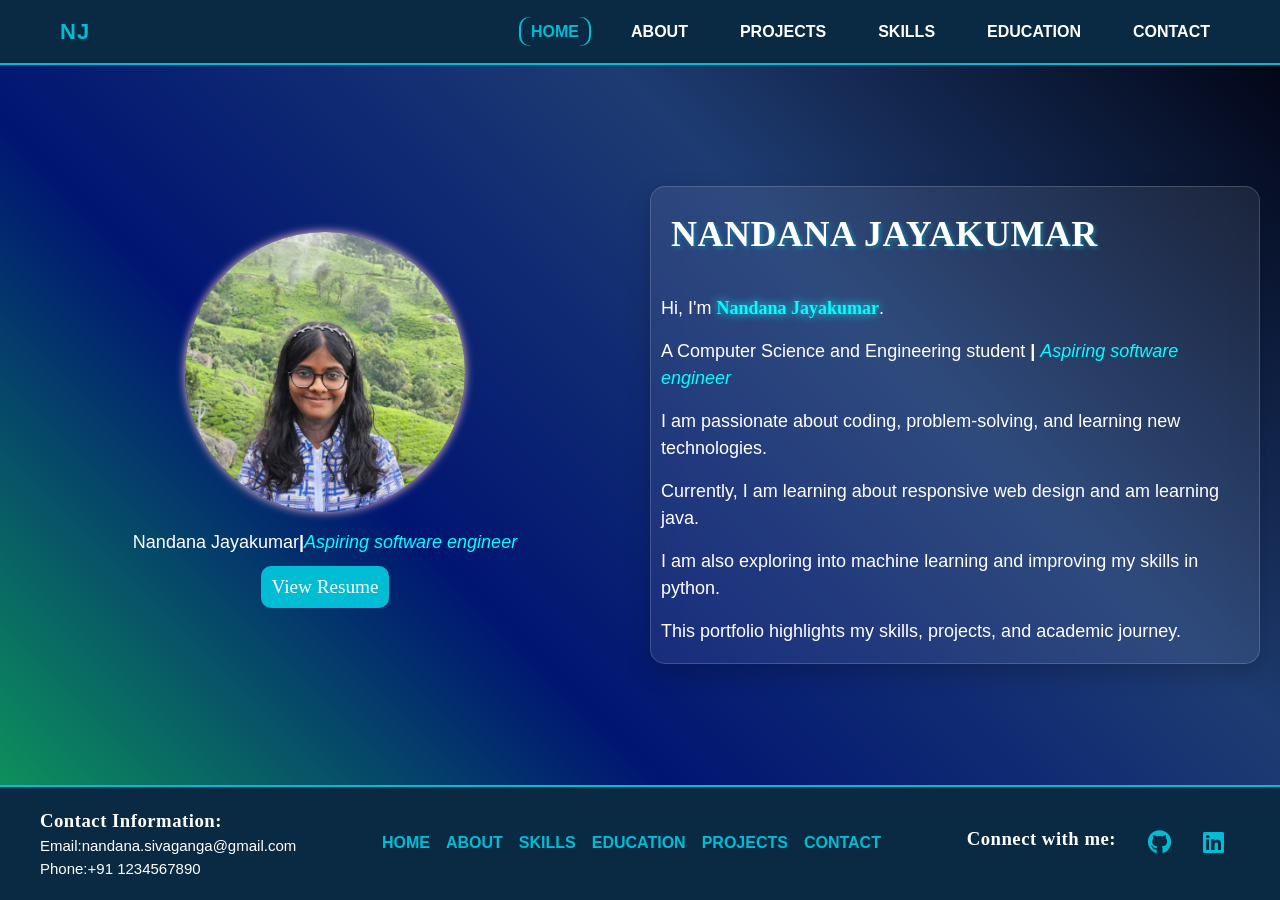
==== commit de034ee7: "Fix HTML encoding issues in index.html" ====
--- a/index.html
+++ b/index.html
@@ -52,7 +52,7 @@
             <div class="footer-contact">
                 <h3>Contact Information:</h3>
                 <p>Email:<a href="mailto:nandana.sivaganga@gmail.com">nandana.sivaganga@gmail.com</a></p>
-                <p>Phone:<a href="tel:+917356716220">+91 7356716220</a></p>
+                <p>Phone:<a href="tel:+91123456789">+91 1234567890</a></p>
             </div>
             <div class="footer-nav">
                 <ul id="footer-ul">
@@ -76,4 +76,4 @@
         </div>
     </footer>
 </body>
-</html>+</html>
